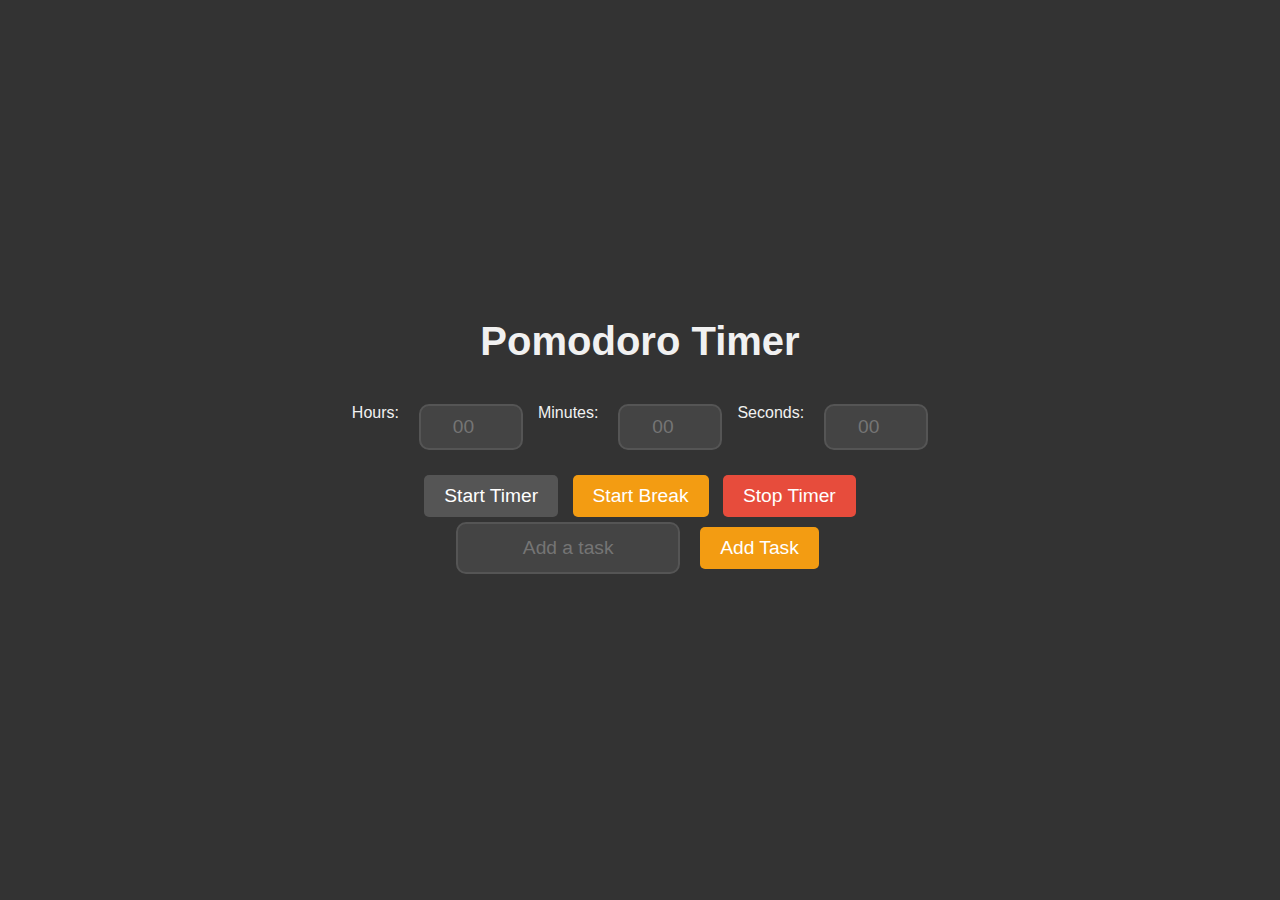
==== index.html @ 4c406b13 "First Commit" ====
<!DOCTYPE html>
<html lang="en">
<head>
    <meta charset="UTF-8">
    <meta name="viewport" content="width=device-width, initial-scale=1.0">
    <title>Pomodoro Timer</title>
    <link rel="stylesheet" href="style.css">
</head>
<body>
    <h2>Pomodoro Timer</h2>
    <div class="input-container">
        <label for="hoursInput">Hours:</label>
        <input type="number" id="hoursInput" min="0" placeholder="00">
        <label for="minutesInput">Minutes:</label>
        <input type="number" id="minutesInput" min="0" placeholder="00">
        <label for="secondsInput">Seconds:</label>
        <input type="number" id="secondsInput" min="0" placeholder="00">
    </div>
    <div class="controls">
        <button id="startBtn" onclick="startTimer()">Start Timer</button>
        <button id="breakBtn" onclick="startBreak()">Start Break</button>
        <button id="stopBtn" onclick="stopTimer()">Stop Timer</button>
    </div>
    <div class="task-container">
        <input type="text" id="taskInput" placeholder="Add a task">
        <button id="addTaskBtn" onclick="addTask()">Add Task</button>
    </div>
    <ul id="taskList" class="task-list"></ul>
    <audio id="alertSound" src="alert.mp3"></audio>
    <script src="index.js"></script>
</body>
</html>
---- style.css ----
body {
    margin: 0;
    font-family: 'Roboto', sans-serif;
    display: flex;
    flex-direction: column;
    align-items: center;
    height: 100vh;
    justify-content: center;
    background: #333;
    color: white;
}

h2 {
    margin-bottom: 20px;
    font-size: 2.5em;
    color: #f1f1f1;
    position: relative;
    top: -20px; /* Shift up */
}

.input-container, .task-container {
    display: flex;
    gap: 15px;
    margin-bottom: 10px; /* Reduced margin */
}

.input-container label {
    color: #f1f1f1;
    font-size: 1em;
    margin-right: 5px;
}

.input-container input, .task-container input {
    width: 80px;
    padding: 10px;
    border: 2px solid #555;
    border-radius: 10px;
    background: #444;
    color: white;
    font-size: 1.2em;
    text-align: center;
    transition: background 0.3s ease, border-color 0.3s ease;
}

.input-container input:focus, .task-container input:focus {
    background: #555;
    border-color: #f39c12;
    outline: none;
}

.task-container {
    margin-bottom: 20px; /* Adjust margin */
}

#taskInput {
    width: 200px;
    padding: 10px;
    border: 2px solid #555;
    border-radius: 10px;
    background: #444;
    color: white;
    font-size: 1.2em;
    transition: background 0.3s ease, border-color 0.3s ease;
}

#addTaskBtn {
    padding: 10px 20px;
    background-color: #f39c12;
    border: none;
    border-radius: 5px;
    color: white;
    cursor: pointer;
    transition: background-color 0.3s ease;
}

#addTaskBtn:hover {
    background-color: #e67e22;
}

.task-list {
    list-style: none;
    padding: 0;
    margin: 0;
    width: 100%;
    max-width: 300px; /* Set a max width for the task list */
}

.task-list li {
    background: #444;
    padding: 15px;
    margin: 5px 0;
    border-radius: 10px;
    cursor: pointer;
    transition: background 0.3s ease, transform 0.3s ease;
}

.task-list li:hover {
    background: #555;
    transform: translateY(-2px); /* Slight hover lift effect */
}

.timer-container {
    display: flex;
    justify-content: center;
    margin-top: 10px; /* Adjust margin */
}

.timer {
    display: flex;
    border: 1px solid #555;
    border-radius: 15px;
    padding: 20px;
    background: #222;
    box-shadow: 0px 4px 10px rgba(0, 0, 0, 0.5);
}

.time {
    margin: 0 15px;
    font-size: 4em;
    background: #444;
    padding: 10px 20px;
    border-radius: 10px;
    text-align: center;
    box-shadow: 0px 4px 10px rgba(0, 0, 0, 0.3);
}

.controls {
    margin-top: 10px; /* Adjust margin */
}

button {
    margin: 5px;
    padding: 10px 20px;
    font-size: 1.2em;
    background-color: #555;
    color: white;
    border: none;
    border-radius: 5px;
    cursor: pointer;
    transition: background-color 0.3s ease;
}

button#stopBtn {
    background-color: #e74c3c;
}

button#breakBtn {
    background-color: #f39c12;
}

button:hover {
    background-color: #666;
}
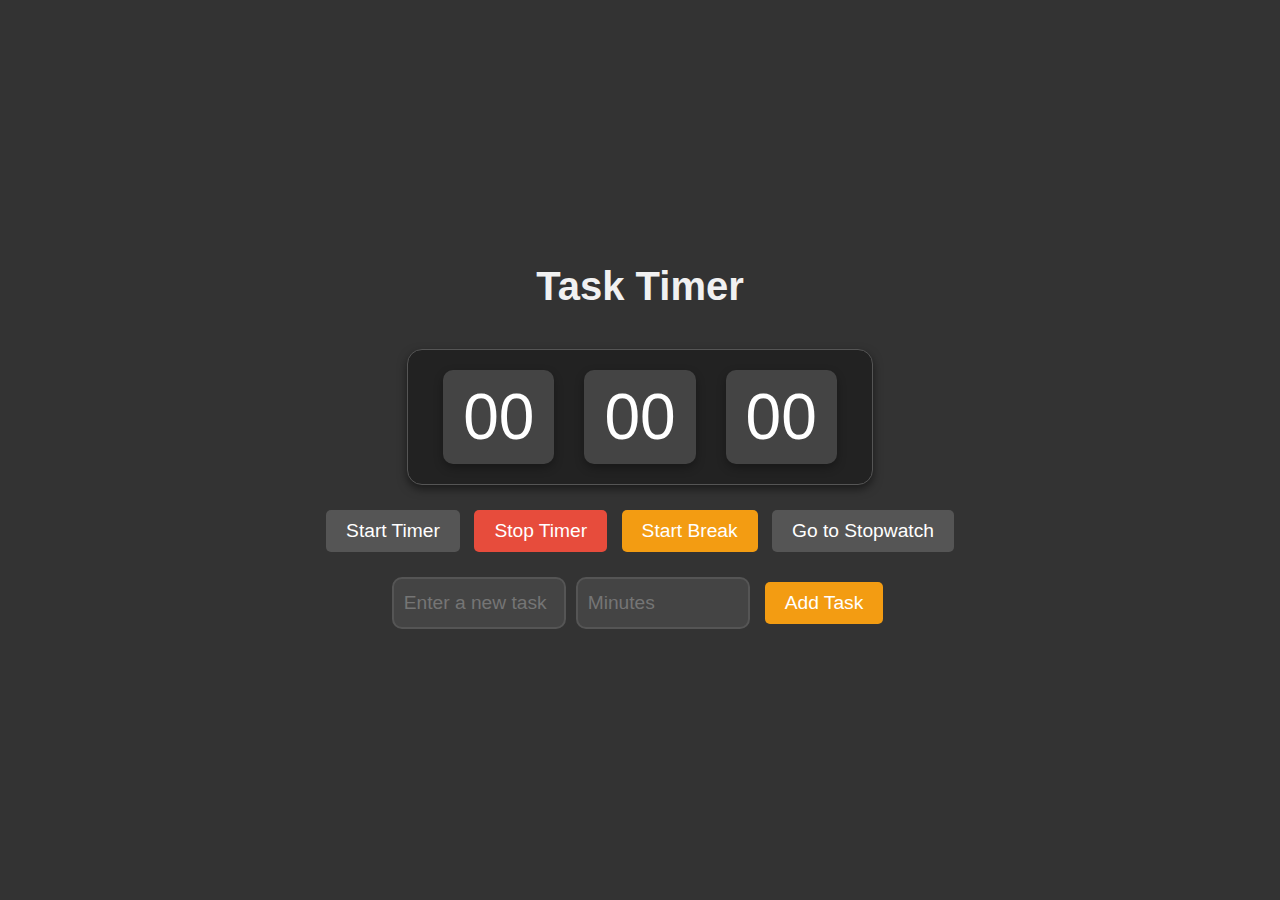
==== commit be6265b2: "Stop watch implemented" ====
--- a/index.html
+++ b/index.html
@@ -3,30 +3,36 @@
 <head>
     <meta charset="UTF-8">
     <meta name="viewport" content="width=device-width, initial-scale=1.0">
-    <title>Pomodoro Timer</title>
+    <title>Task Timer</title>
     <link rel="stylesheet" href="style.css">
 </head>
 <body>
-    <h2>Pomodoro Timer</h2>
-    <div class="input-container">
-        <label for="hoursInput">Hours:</label>
-        <input type="number" id="hoursInput" min="0" placeholder="00">
-        <label for="minutesInput">Minutes:</label>
-        <input type="number" id="minutesInput" min="0" placeholder="00">
-        <label for="secondsInput">Seconds:</label>
-        <input type="number" id="secondsInput" min="0" placeholder="00">
+    <h2 id="title">Task Timer</h2>
+
+    <div class="timer-container">
+        <div class="timer">
+            <div class="time" id="hour">00</div>
+            <div class="time" id="minute">00</div>
+            <div class="time" id="second">00</div>
+        </div>
     </div>
+
     <div class="controls">
         <button id="startBtn" onclick="startTimer()">Start Timer</button>
+        <button id="stopBtn" onclick="stopTimer()">Stop Timer</button>
         <button id="breakBtn" onclick="startBreak()">Start Break</button>
-        <button id="stopBtn" onclick="stopTimer()">Stop Timer</button>
+        <button id="openStopwatchBtn" onclick="window.location.href='stopwatch.html'">Go to Stopwatch</button>
     </div>
+
     <div class="task-container">
-        <input type="text" id="taskInput" placeholder="Add a task">
+        <input type="text" id="taskInput" placeholder="Enter a new task">
+        <input type="number" id="taskTimeInput" min="1" placeholder="Minutes">
         <button id="addTaskBtn" onclick="addTask()">Add Task</button>
     </div>
+
     <ul id="taskList" class="task-list"></ul>
+
+    <script src="index.js"></script>
     <audio id="alertSound" src="alert.mp3"></audio>
-    <script src="index.js"></script>
 </body>
 </html>
--- a/style.css
+++ b/style.css
@@ -18,91 +18,10 @@
     top: -20px; /* Shift up */
 }
 
-.input-container, .task-container {
-    display: flex;
-    gap: 15px;
-    margin-bottom: 10px; /* Reduced margin */
-}
-
-.input-container label {
-    color: #f1f1f1;
-    font-size: 1em;
-    margin-right: 5px;
-}
-
-.input-container input, .task-container input {
-    width: 80px;
-    padding: 10px;
-    border: 2px solid #555;
-    border-radius: 10px;
-    background: #444;
-    color: white;
-    font-size: 1.2em;
-    text-align: center;
-    transition: background 0.3s ease, border-color 0.3s ease;
-}
-
-.input-container input:focus, .task-container input:focus {
-    background: #555;
-    border-color: #f39c12;
-    outline: none;
-}
-
-.task-container {
-    margin-bottom: 20px; /* Adjust margin */
-}
-
-#taskInput {
-    width: 200px;
-    padding: 10px;
-    border: 2px solid #555;
-    border-radius: 10px;
-    background: #444;
-    color: white;
-    font-size: 1.2em;
-    transition: background 0.3s ease, border-color 0.3s ease;
-}
-
-#addTaskBtn {
-    padding: 10px 20px;
-    background-color: #f39c12;
-    border: none;
-    border-radius: 5px;
-    color: white;
-    cursor: pointer;
-    transition: background-color 0.3s ease;
-}
-
-#addTaskBtn:hover {
-    background-color: #e67e22;
-}
-
-.task-list {
-    list-style: none;
-    padding: 0;
-    margin: 0;
-    width: 100%;
-    max-width: 300px; /* Set a max width for the task list */
-}
-
-.task-list li {
-    background: #444;
-    padding: 15px;
-    margin: 5px 0;
-    border-radius: 10px;
-    cursor: pointer;
-    transition: background 0.3s ease, transform 0.3s ease;
-}
-
-.task-list li:hover {
-    background: #555;
-    transform: translateY(-2px); /* Slight hover lift effect */
-}
-
 .timer-container {
     display: flex;
     justify-content: center;
-    margin-top: 10px; /* Adjust margin */
+    margin-bottom: 20px;
 }
 
 .timer {
@@ -125,7 +44,7 @@
 }
 
 .controls {
-    margin-top: 10px; /* Adjust margin */
+    margin-bottom: 20px;
 }
 
 button {
@@ -151,3 +70,127 @@
 button:hover {
     background-color: #666;
 }
+
+.task-container {
+    display: flex;
+    gap: 10px;
+    margin-bottom: 20px;
+}
+
+#taskInput, #taskTimeInput {
+    width: 150px;
+    padding: 10px;
+    border: 2px solid #555;
+    border-radius: 10px;
+    background: #444;
+    color: white;
+    font-size: 1.2em;
+}
+
+#addTaskBtn {
+    padding: 10px 20px;
+    background-color: #f39c12;
+    border: none;
+    border-radius: 5px;
+    color: white;
+    cursor: pointer;
+    transition: background-color 0.3s ease;
+}
+
+#addTaskBtn:hover {
+    background-color: #e67e22;
+}
+
+.task-list {
+    list-style: none;
+    padding: 0;
+    margin: 0;
+    width: 100%;
+    max-width: 300px; /* Set a max width for the task list */
+    max-height: 200px; /* Limit height to allow scrolling */
+    overflow-y: auto; /* Enable vertical scrolling */
+}
+
+.task-list li {
+    background: #444;
+    padding: 15px;
+    margin: 5px 0;
+    border-radius: 10px;
+    display: flex;
+    justify-content: space-between;
+    align-items: center;
+    cursor: pointer;
+    transition: background 0.3s ease, transform 0.3s ease;
+}
+
+.task-list li:hover {
+    background: #555;
+    transform: translateY(-2px); /* Slight hover lift effect */
+}
+
+.remove-task {
+    background: #e74c3c;
+    border: none;
+    border-radius: 5px;
+    color: white;
+    padding: 5px 10px;
+    cursor: pointer;
+    transition: background-color 0.3s ease;
+}
+
+.remove-task:hover {
+    background: #c0392b;
+}
+
+/* Existing CSS */
+
+.stopwatch-container {
+    display: flex;
+    flex-direction: column;
+    align-items: center;
+    margin: 20px 0;
+}
+
+.stopwatch {
+    display: flex;
+    border: 1px solid #555;
+    border-radius: 15px;
+    padding: 20px;
+    background: #222;
+    box-shadow: 0px 4px 10px rgba(0, 0, 0, 0.5);
+}
+
+.stopwatch .time {
+    margin: 0 15px;
+    font-size: 4em;
+    background: #444;
+    padding: 10px 20px;
+    border-radius: 10px;
+    text-align: center;
+    box-shadow: 0px 4px 10px rgba(0, 0, 0, 0.3);
+}
+
+.stopwatch-controls {
+    margin-top: 10px;
+}
+
+.stopwatch-controls button {
+    margin: 5px;
+    padding: 10px 20px;
+    font-size: 1.2em;
+    background-color: #555;
+    color: white;
+    border: none;
+    border-radius: 5px;
+    cursor: pointer;
+    transition: background-color 0.3s ease;
+}
+
+.stopwatch-controls button#resetStopwatchBtn {
+    background-color: #e74c3c;
+}
+
+.stopwatch-controls button:hover {
+    background-color: #666;
+}
+
